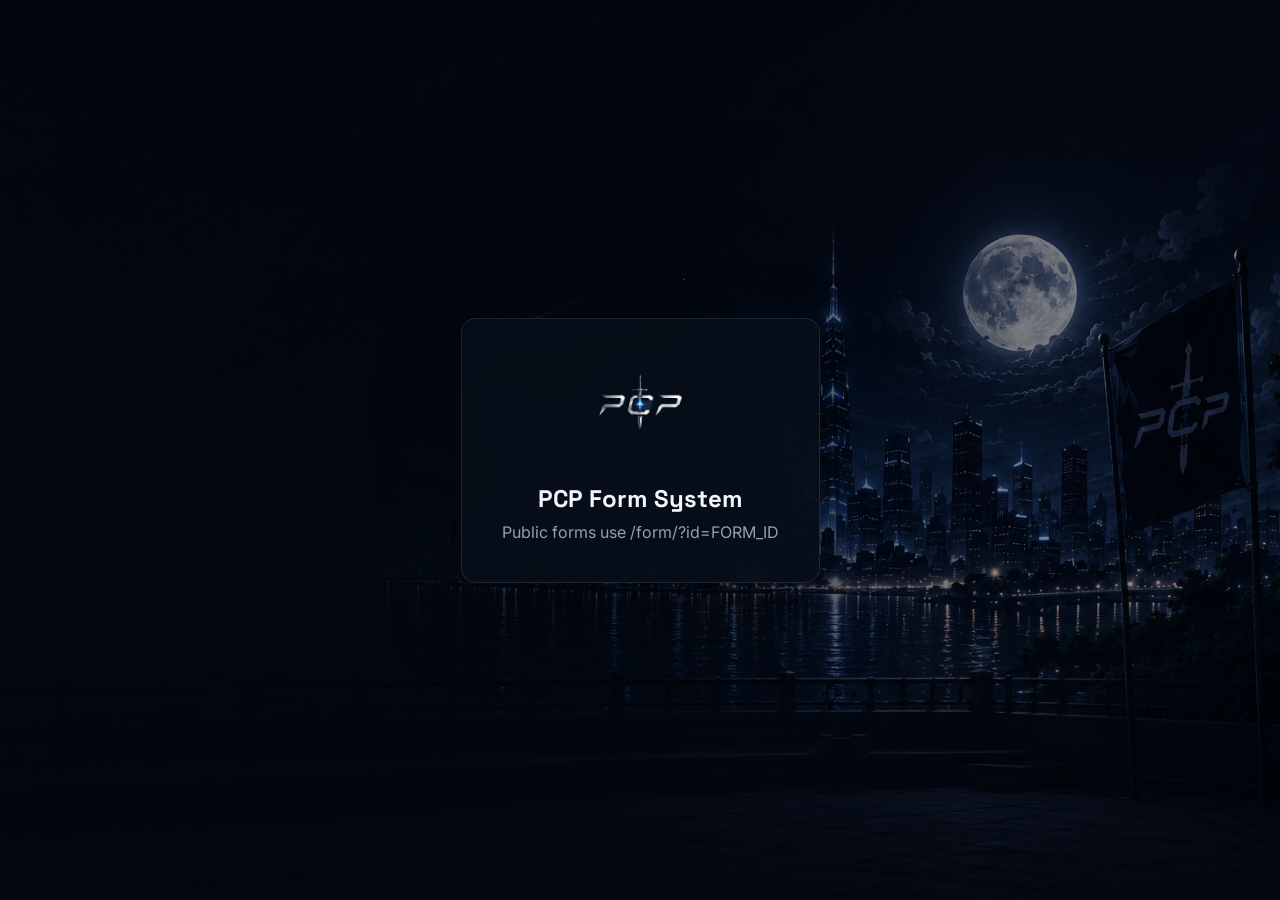
==== index.html @ 64094829 "Add files via upload" ====
<!doctype html><html><head><meta charset="utf-8"><meta name="viewport" content="width=device-width,initial-scale=1"><title>PCP Forms</title><link rel="stylesheet" href="css/common.css"></head><body><div class="bg"></div><main style="min-height:100vh;display:grid;place-items:center"><section class="card" style="padding:40px;text-align:center"><img src="asset/logo/txt.png" style="width:150px"><h1 style="margin:20px 0 8px">PCP Form System</h1><p class="muted">Public forms use /form/?id=FORM_ID</p></section></main></body></html>
---- css/common.css ----
@import url("https://fonts.googleapis.com/css2?family=Inter:wght@400;500;600;700;800&family=Space+Grotesk:wght@500;600;700&display=swap");

:root{
  --bg:#02060d;--panel:rgba(8,15,26,.84);--panel2:rgba(255,255,255,.035);
  --text:#f3f7fd;--muted:#91a1b7;--line:rgba(148,185,225,.15);
  --blue:#4da7ff;--blue2:#8cc8ff;--violet:#8e82ff;--green:#5fe2a0;
  --danger:#ff6f83;--warning:#ffc767;--shadow:0 30px 80px rgba(0,0,0,.34);
}
body.light{--bg:#edf4fb;--panel:rgba(255,255,255,.84);--panel2:rgba(16,58,96,.035);
  --text:#081a30;--muted:#5d6f84;--line:rgba(23,67,106,.14);--blue:#176bd0;--blue2:#4b8ed8;--shadow:0 25px 60px rgba(39,78,115,.14)}
*{box-sizing:border-box;margin:0;padding:0}
html,body{min-height:100%}
body{font-family:Inter,Arial,sans-serif;background:var(--bg);color:var(--text);transition:.3s}
button,input,textarea,select{font:inherit}
button{cursor:pointer}
a{color:inherit}
.bg{position:fixed;inset:0;z-index:-3;background:center/cover no-repeat url("../asset/background/darkbackground.png")}
.light .bg{background-image:url("../asset/background/lightbackground.png")}
.bg:after{content:"";position:absolute;inset:0;background:linear-gradient(90deg,rgba(2,6,13,.95),rgba(2,6,13,.76) 42%,rgba(2,6,13,.35))}
.light .bg:after{background:linear-gradient(90deg,rgba(244,250,255,.95),rgba(244,250,255,.78) 42%,rgba(244,250,255,.38))}
.container{width:min(1180px,calc(100% - 40px));margin:auto}
.topbar{height:76px;border-bottom:1px solid var(--line);background:rgba(2,6,13,.68);backdrop-filter:blur(18px);display:flex;align-items:center;justify-content:space-between;position:sticky;top:0;z-index:20}
.light .topbar{background:rgba(248,252,255,.72)}
.brand{display:flex;align-items:center;gap:13px;text-decoration:none}
.brand img{width:100px;height:45px;object-fit:contain}
.brand .copy{border-left:1px solid var(--line);padding-left:13px;display:grid;gap:1px}
.brand .copy b{font:600 8px "Space Grotesk";letter-spacing:1.8px}
.actions{display:flex;align-items:center;gap:10px}
.btn{border:1px solid var(--line);background:var(--panel2);color:var(--text);border-radius:8px;padding:10px 14px;font:600 11px "Space Grotesk";letter-spacing:.5px;transition:.2s}
.btn:hover{border-color:var(--blue);transform:translateY(-1px)}
.btn.primary{background:var(--blue);border-color:var(--blue);color:white}
.btn.danger{color:var(--danger)}
.icon-btn{width:38px;height:38px;padding:0;display:grid;place-items:center}
.page{padding:34px 0 60px}
.card{background:var(--panel);border:1px solid var(--line);border-radius:15px;box-shadow:var(--shadow);backdrop-filter:blur(18px)}
.muted{color:var(--muted)}
.small{font-size:11px}
.badge{display:inline-flex;align-items:center;gap:6px;border:1px solid var(--line);border-radius:99px;padding:5px 9px;font:600 9px "Space Grotesk";letter-spacing:.7px}
.badge.published{color:var(--green)}.badge.draft{color:var(--warning)}
input,textarea,select{width:100%;border:1px solid var(--line);background:rgba(255,255,255,.035);color:var(--text);border-radius:8px;padding:11px 12px;outline:0}
textarea{min-height:100px;resize:vertical}
input:focus,textarea:focus,select:focus{border-color:var(--blue);box-shadow:0 0 0 3px rgba(77,167,255,.09)}
label{display:block;font-size:11px;font-weight:600;margin-bottom:7px}
.field{margin-bottom:16px}
h1,h2,h3,.brand,.btn,.badge,.nav{font-family:"Space Grotesk",sans-serif}
@media(max-width:700px){.container{width:min(100% - 24px,1180px)}.brand .copy{display:none}.topbar{height:68px}.page{padding-top:20px}}
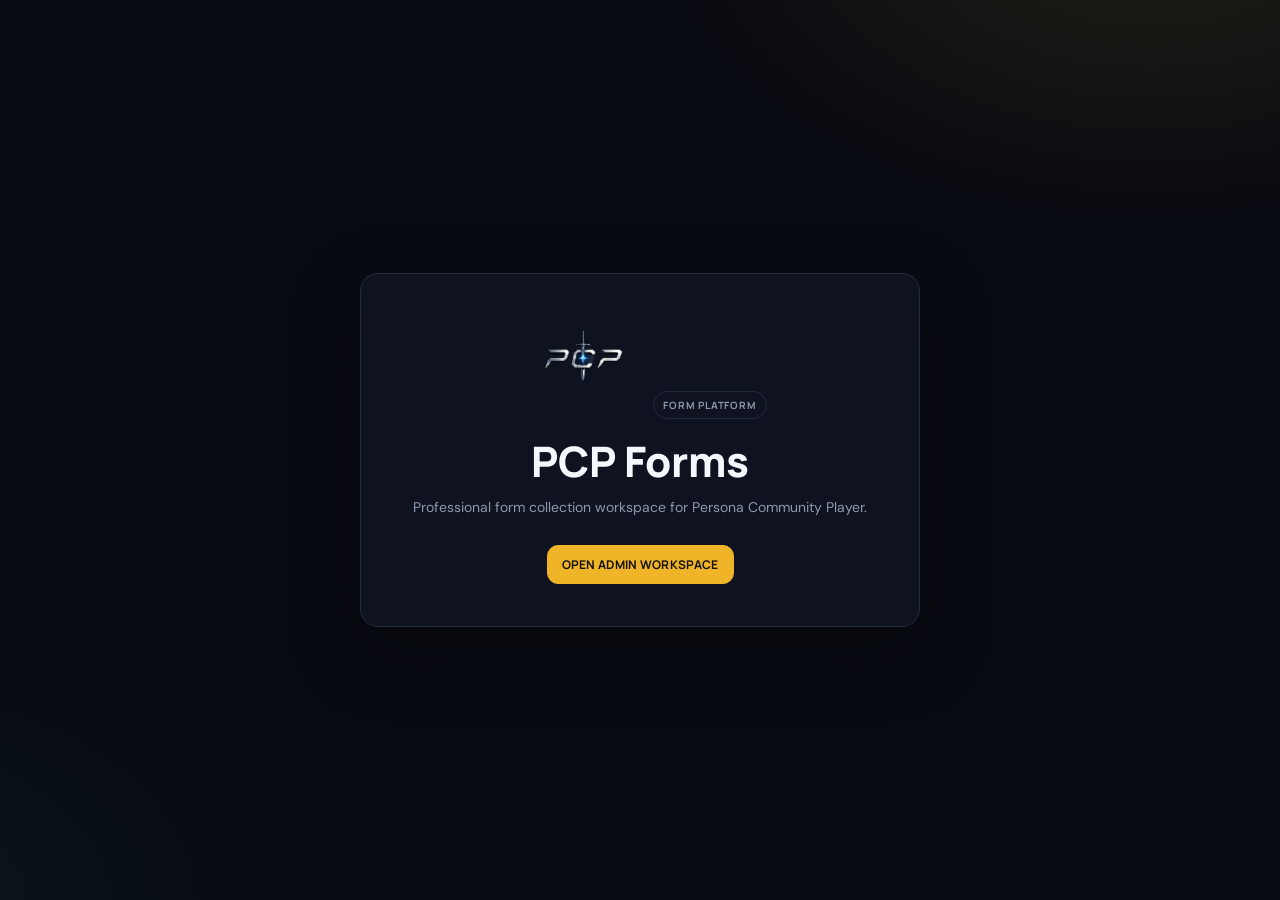
==== commit 08360643: "Add files via upload" ====
--- a/index.html
+++ b/index.html
@@ -1 +1 @@
-<!doctype html><html><head><meta charset="utf-8"><meta name="viewport" content="width=device-width,initial-scale=1"><title>PCP Forms</title><link rel="stylesheet" href="css/common.css"></head><body><div class="bg"></div><main style="min-height:100vh;display:grid;place-items:center"><section class="card" style="padding:40px;text-align:center"><img src="asset/logo/txt.png" style="width:150px"><h1 style="margin:20px 0 8px">PCP Form System</h1><p class="muted">Public forms use /form/?id=FORM_ID</p></section></main></body></html>+<!doctype html><html lang="id"><head><meta charset="utf-8"><meta name="viewport" content="width=device-width,initial-scale=1"><title>PCP Forms</title><link rel="stylesheet" href="css/common.css"></head><body><div class="bg"></div><main style="min-height:100vh;display:grid;place-items:center;padding:24px"><section class="card" style="padding:42px;text-align:center;max-width:560px;width:100%"><img src="asset/logo/txt.png" style="width:140px;max-width:60%"><span class="badge" style="margin:24px auto 8px">FORM PLATFORM</span><h1 style="font:800 42px/1.05 Manrope;margin:12px 0">PCP Forms</h1><p class="muted">Professional form collection workspace for Persona Community Player.</p><a class="btn primary" style="display:inline-block;margin-top:12px" href="admin/">OPEN ADMIN WORKSPACE</a></section></main></body></html>
--- a/css/common.css
+++ b/css/common.css
@@ -1,46 +1,2 @@
-@import url("https://fonts.googleapis.com/css2?family=Inter:wght@400;500;600;700;800&family=Space+Grotesk:wght@500;600;700&display=swap");
-
-:root{
-  --bg:#02060d;--panel:rgba(8,15,26,.84);--panel2:rgba(255,255,255,.035);
-  --text:#f3f7fd;--muted:#91a1b7;--line:rgba(148,185,225,.15);
-  --blue:#4da7ff;--blue2:#8cc8ff;--violet:#8e82ff;--green:#5fe2a0;
-  --danger:#ff6f83;--warning:#ffc767;--shadow:0 30px 80px rgba(0,0,0,.34);
-}
-body.light{--bg:#edf4fb;--panel:rgba(255,255,255,.84);--panel2:rgba(16,58,96,.035);
-  --text:#081a30;--muted:#5d6f84;--line:rgba(23,67,106,.14);--blue:#176bd0;--blue2:#4b8ed8;--shadow:0 25px 60px rgba(39,78,115,.14)}
-*{box-sizing:border-box;margin:0;padding:0}
-html,body{min-height:100%}
-body{font-family:Inter,Arial,sans-serif;background:var(--bg);color:var(--text);transition:.3s}
-button,input,textarea,select{font:inherit}
-button{cursor:pointer}
-a{color:inherit}
-.bg{position:fixed;inset:0;z-index:-3;background:center/cover no-repeat url("../asset/background/darkbackground.png")}
-.light .bg{background-image:url("../asset/background/lightbackground.png")}
-.bg:after{content:"";position:absolute;inset:0;background:linear-gradient(90deg,rgba(2,6,13,.95),rgba(2,6,13,.76) 42%,rgba(2,6,13,.35))}
-.light .bg:after{background:linear-gradient(90deg,rgba(244,250,255,.95),rgba(244,250,255,.78) 42%,rgba(244,250,255,.38))}
-.container{width:min(1180px,calc(100% - 40px));margin:auto}
-.topbar{height:76px;border-bottom:1px solid var(--line);background:rgba(2,6,13,.68);backdrop-filter:blur(18px);display:flex;align-items:center;justify-content:space-between;position:sticky;top:0;z-index:20}
-.light .topbar{background:rgba(248,252,255,.72)}
-.brand{display:flex;align-items:center;gap:13px;text-decoration:none}
-.brand img{width:100px;height:45px;object-fit:contain}
-.brand .copy{border-left:1px solid var(--line);padding-left:13px;display:grid;gap:1px}
-.brand .copy b{font:600 8px "Space Grotesk";letter-spacing:1.8px}
-.actions{display:flex;align-items:center;gap:10px}
-.btn{border:1px solid var(--line);background:var(--panel2);color:var(--text);border-radius:8px;padding:10px 14px;font:600 11px "Space Grotesk";letter-spacing:.5px;transition:.2s}
-.btn:hover{border-color:var(--blue);transform:translateY(-1px)}
-.btn.primary{background:var(--blue);border-color:var(--blue);color:white}
-.btn.danger{color:var(--danger)}
-.icon-btn{width:38px;height:38px;padding:0;display:grid;place-items:center}
-.page{padding:34px 0 60px}
-.card{background:var(--panel);border:1px solid var(--line);border-radius:15px;box-shadow:var(--shadow);backdrop-filter:blur(18px)}
-.muted{color:var(--muted)}
-.small{font-size:11px}
-.badge{display:inline-flex;align-items:center;gap:6px;border:1px solid var(--line);border-radius:99px;padding:5px 9px;font:600 9px "Space Grotesk";letter-spacing:.7px}
-.badge.published{color:var(--green)}.badge.draft{color:var(--warning)}
-input,textarea,select{width:100%;border:1px solid var(--line);background:rgba(255,255,255,.035);color:var(--text);border-radius:8px;padding:11px 12px;outline:0}
-textarea{min-height:100px;resize:vertical}
-input:focus,textarea:focus,select:focus{border-color:var(--blue);box-shadow:0 0 0 3px rgba(77,167,255,.09)}
-label{display:block;font-size:11px;font-weight:600;margin-bottom:7px}
-.field{margin-bottom:16px}
-h1,h2,h3,.brand,.btn,.badge,.nav{font-family:"Space Grotesk",sans-serif}
-@media(max-width:700px){.container{width:min(100% - 24px,1180px)}.brand .copy{display:none}.topbar{height:68px}.page{padding-top:20px}}
+@import url('https://fonts.googleapis.com/css2?family=DM+Sans:wght@400;500;600;700&family=Manrope:wght@500;600;700;800&display=swap');
+:root{--bg:#080b12;--panel:#0f1420;--panel2:#141b29;--line:#222c3d;--text:#f4f7fb;--muted:#8d99aa;--accent:#f0b429;--accent2:#ffd56a;--danger:#ff667a;--ok:#47d7a3;--shadow:0 24px 70px rgba(0,0,0,.35);--r:18px}*{box-sizing:border-box}html{color-scheme:dark}body{margin:0;background:var(--bg);color:var(--text);font:14px/1.55 'DM Sans',sans-serif;min-height:100vh}body.light{--bg:#f3f5f8;--panel:#fff;--panel2:#f7f8fb;--line:#e1e6ed;--text:#121722;--muted:#697586;--shadow:0 18px 50px rgba(27,39,57,.1);color-scheme:light}.bg{position:fixed;inset:0;pointer-events:none;background:radial-gradient(800px 500px at 90% -10%,rgba(240,180,41,.11),transparent 65%),radial-gradient(700px 450px at -10% 100%,rgba(71,215,163,.06),transparent 65%)}a{color:inherit;text-decoration:none}.container{width:min(1180px,calc(100% - 40px));margin:auto}.card{background:color-mix(in srgb,var(--panel) 96%,transparent);border:1px solid var(--line);border-radius:var(--r);box-shadow:var(--shadow)}.topbar{height:72px;border-bottom:1px solid var(--line);background:color-mix(in srgb,var(--bg) 86%,transparent);backdrop-filter:blur(18px);position:sticky;top:0;z-index:50}.bar{height:100%;width:min(1280px,calc(100% - 40px));margin:auto;display:flex;align-items:center;gap:26px}.brand{display:flex;align-items:center;gap:14px;margin-right:auto}.brand img{width:96px;max-height:36px;object-fit:contain}.brand .copy{font:700 9px/1.15 Manrope;letter-spacing:.12em;color:var(--muted);display:grid}.btn{appearance:none;border:1px solid var(--line);background:var(--panel2);color:var(--text);border-radius:11px;padding:10px 14px;font:700 12px Manrope;letter-spacing:.025em;cursor:pointer;transition:.18s}.btn:hover{transform:translateY(-1px);border-color:#48556b}.btn:disabled{opacity:.45;cursor:not-allowed;transform:none}.btn.primary{background:var(--accent);border-color:var(--accent);color:#15120a}.btn.danger{color:var(--danger)}.btn.ghost{background:transparent}.btn.full{width:100%}.icon-btn{width:40px;padding:9px}.badge{display:inline-flex;align-items:center;gap:7px;border:1px solid var(--line);border-radius:999px;padding:6px 9px;font:700 10px Manrope;letter-spacing:.08em;color:var(--muted)}.badge.published{color:var(--ok);border-color:color-mix(in srgb,var(--ok) 35%,var(--line));background:color-mix(in srgb,var(--ok) 8%,transparent)}.badge.draft{color:var(--accent)}.muted{color:var(--muted)}input,textarea,select{width:100%;background:var(--panel2);border:1px solid var(--line);color:var(--text);border-radius:11px;padding:12px 13px;font:inherit;outline:none;transition:.15s}input:focus,textarea:focus,select:focus{border-color:var(--accent);box-shadow:0 0 0 3px color-mix(in srgb,var(--accent) 12%,transparent)}textarea{resize:vertical;min-height:90px}.field{display:grid;gap:7px;margin:14px 0}.field label{font:700 11px Manrope;color:var(--muted);letter-spacing:.04em}.error,.success{margin-top:12px;font-size:13px}.error{color:var(--danger)}.success{color:var(--ok)}.hidden{display:none!important}.empty{padding:54px 24px;text-align:center;color:var(--muted)}.nav{display:flex;gap:5px}.nav a{padding:9px 12px;border-radius:9px;color:var(--muted);font:700 11px Manrope}.nav a.active,.nav a:hover{background:var(--panel2);color:var(--text)}.actions{display:flex;align-items:center;gap:8px}.toast{position:fixed;right:24px;bottom:24px;z-index:100;background:var(--text);color:var(--bg);border-radius:12px;padding:11px 15px;font-weight:700;box-shadow:var(--shadow);animation:toast .2s ease}@keyframes toast{from{opacity:0;transform:translateY(8px)}}@media(max-width:720px){.container,.bar{width:min(100% - 24px,1180px)}.topbar{height:64px}.brand .copy{display:none}.brand img{width:82px}.nav{display:none}.actions .btn:not(.icon-btn){padding:9px 10px}.btn{min-height:40px}}
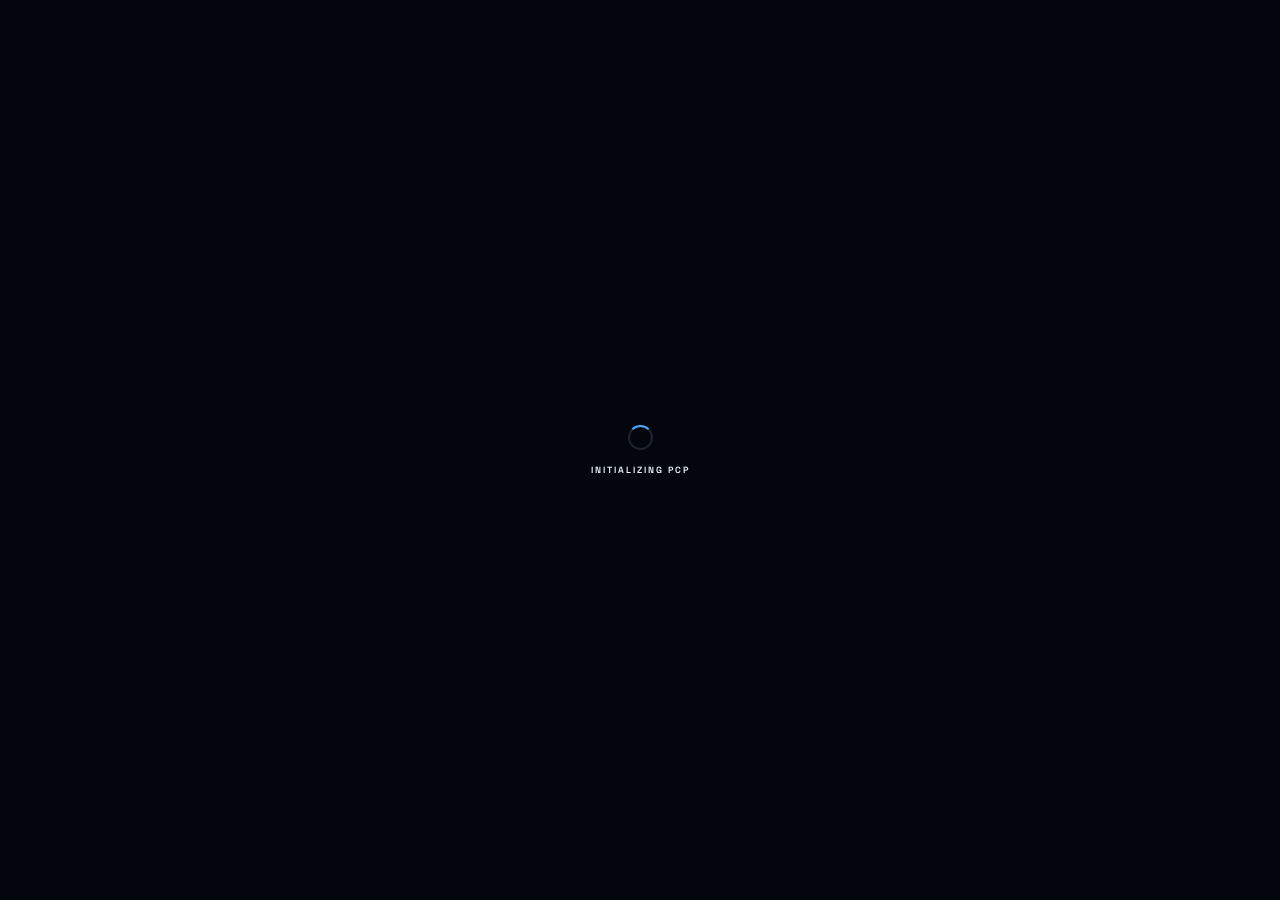
==== commit 1d3ec5a5: "Add files via upload" ====
--- a/index.html
+++ b/index.html
@@ -1 +1,18 @@
-<!doctype html><html lang="id"><head><meta charset="utf-8"><meta name="viewport" content="width=device-width,initial-scale=1"><title>PCP Forms</title><link rel="stylesheet" href="css/common.css"></head><body><div class="bg"></div><main style="min-height:100vh;display:grid;place-items:center;padding:24px"><section class="card" style="padding:42px;text-align:center;max-width:560px;width:100%"><img src="asset/logo/txt.png" style="width:140px;max-width:60%"><span class="badge" style="margin:24px auto 8px">FORM PLATFORM</span><h1 style="font:800 42px/1.05 Manrope;margin:12px 0">PCP Forms</h1><p class="muted">Professional form collection workspace for Persona Community Player.</p><a class="btn primary" style="display:inline-block;margin-top:12px" href="admin/">OPEN ADMIN WORKSPACE</a></section></main></body></html>
+<!doctype html>
+<html lang="id"><head><meta charset="UTF-8"><meta name="viewport" content="width=device-width,initial-scale=1"><meta name="theme-color" content="#050914"><meta name="description" content="Persona Community Player — community hub untuk player, creator, dan member yang tumbuh bersama."><title>PCP — Persona Community Player</title><link rel="stylesheet" href="PCP_Web_Template/css/style.css"><script>document.documentElement.dataset.theme=localStorage.getItem('pcp-theme')||'dark'</script></head>
+<body><div class="pcp-bg"></div><div class="pcp-grid"></div><div id="siteLoading" class="site-loading"><div class="loading-spinner"></div><span>INITIALIZING PCP</span></div>
+<div class="home-shell" id="homeShell" hidden>
+<header class="home-nav"><div class="pcp-container home-nav-inner"><a class="pcp-brand" href="#home"><img src="asset/logo/txt.png" alt="PCP"><span class="pcp-brand-copy"><span>PERSONA</span><span>COMMUNITY</span><span>PLAYER</span></span></a><nav class="home-links" id="navLinks"><a href="#home">HOME</a><a href="#about">ABOUT</a><a href="#pillars">COMMUNITY</a><a href="#programs">PROGRAMS</a><a href="#values">VALUES</a><a href="#contact">CONTACT</a></nav><div class="home-actions"><button class="theme-btn" id="theme" aria-label="Switch theme">◐</button><a class="pcp-btn primary desktop-join" href="./page/PCP_Form_System/">JOIN PCP</a><button class="menu-btn" id="menuBtn" aria-label="Open menu">☰</button></div></div></header>
+<div id="announcement" class="announcement" hidden><div class="pcp-container"><span class="announce-tag">NOTICE</span><span id="announcementText"></span><button id="closeAnnouncement">×</button></div></div>
+<main id="home">
+<section class="hero pcp-container"><div class="hero-content"><div class="eyebrow"><i class="pcp-dot"></i><span id="releaseLabel">OFFICIAL COMMUNITY PLATFORM</span></div><img class="hero-logo" src="asset/logo/txt.png" alt="Persona Community Player"><h1>One community.<br><span>Many personas.</span></h1><p id="heroDescription">Ruang komunitas modern untuk player, creator, dan individu yang ingin terhubung, berkolaborasi, bermain, dan berkembang bersama.</p><div class="hero-actions"><a class="pcp-btn primary large" href="./page/PCP_Form_System/">JOIN THE COMMUNITY <b>↗</b></a><a class="pcp-btn large" href="#about">DISCOVER PCP</a></div><div class="hero-meta"><div><i class="pcp-dot"></i><span id="systemStatus">COMMUNITY ONLINE</span></div><div><span class="meta-label">VERSION</span><strong id="siteVersion">1.0.0</strong></div></div></div><div class="hero-visual"><div class="visual-card main"><span class="visual-kicker">PCP / COMMUNITY HUB</span><div class="monogram">PCP</div><p>PLAY • CONNECT • CREATE</p></div><div class="float-card fc1"><span>COMMUNITY</span><b>CONNECTED</b></div><div class="float-card fc2"><span>STATUS</span><b class="online">● ONLINE</b></div></div></section>
+<section class="trust-strip"><div class="pcp-container"><span>BUILT FOR COMMUNITY</span><i></i><span>PLAYER FIRST</span><i></i><span>CREATIVE SPACE</span><i></i><span>SAFE & INCLUSIVE</span><i></i><span>GROW TOGETHER</span></div></section>
+<section class="section pcp-container" id="about"><div class="section-heading"><span class="section-no">01</span><div><span class="eyebrow-text">WHO WE ARE</span><h2>More than a place to play.</h2></div></div><div class="about-grid"><article class="about-lead"><p class="lead">Persona Community Player adalah komunitas yang dibangun sebagai ruang bersama bagi orang-orang dengan minat, persona, dan kreativitas yang berbeda.</p><p>Kami percaya komunitas yang baik bukan sekadar ramai. PCP dibangun untuk menciptakan koneksi yang sehat, aktivitas yang terarah, ruang berekspresi, dan pengalaman yang membuat setiap member merasa punya tempat.</p><div class="signature-line"><span>PERSONA COMMUNITY PLAYER</span><span>EST. 2026</span></div></article><div class="about-cards"><article class="mini-card"><span>MISSION</span><h3>Connect people.</h3><p>Membangun lingkungan tempat member mudah menemukan teman, tim, dan kolaborator.</p></article><article class="mini-card"><span>VISION</span><h3>Grow together.</h3><p>Menjadi community hub yang sehat, aktif, kreatif, dan dapat berkembang bersama membernya.</p></article></div></div></section>
+<section class="section section-wide" id="pillars"><div class="pcp-container"><div class="section-heading"><span class="section-no">02</span><div><span class="eyebrow-text">OUR COMMUNITY</span><h2>Built around what we love.</h2></div></div><div class="pillar-grid"><article class="pillar featured"><span class="pillar-index">01</span><div class="pillar-icon">⌁</div><h3>Gaming</h3><p>Mabar, squad, casual sessions, competitive play, dan ruang diskusi game lintas genre.</p><span class="pillar-foot">PLAY TOGETHER</span></article><article class="pillar"><span class="pillar-index">02</span><div class="pillar-icon">◇</div><h3>Creative</h3><p>Tempat untuk berbagi karya, ide, desain, konten, musik, dan project kolaboratif.</p><span class="pillar-foot">CREATE TOGETHER</span></article><article class="pillar"><span class="pillar-index">03</span><div class="pillar-icon">◎</div><h3>Social</h3><p>Ruang ngobrol, kenalan, berbagi pengalaman, dan membangun relasi yang positif.</p><span class="pillar-foot">CONNECT TOGETHER</span></article><article class="pillar"><span class="pillar-index">04</span><div class="pillar-icon">△</div><h3>Events</h3><p>Community night, challenge, tournament, creative event, dan agenda internal lainnya.</p><span class="pillar-foot">EXPERIENCE TOGETHER</span></article></div></div></section>
+<section class="section pcp-container" id="programs"><div class="section-heading"><span class="section-no">03</span><div><span class="eyebrow-text">WHAT HAPPENS HERE</span><h2>Community in motion.</h2></div></div><div class="program-list"><article><span class="program-no">01</span><div><h3>Community Sessions</h3><p>Agenda rutin untuk main, ngobrol, dan mengenal member lain tanpa tekanan.</p></div><span class="program-tag">SOCIAL</span></article><article><span class="program-no">02</span><div><h3>Game Nights & Challenges</h3><p>Aktivitas gaming terjadwal, mini challenge, hingga event kompetitif komunitas.</p></div><span class="program-tag">GAMING</span></article><article><span class="program-no">03</span><div><h3>Creative Showcase</h3><p>Ruang bagi member untuk menampilkan karya dan mendapatkan exposure di komunitas.</p></div><span class="program-tag">CREATIVE</span></article><article><span class="program-no">04</span><div><h3>Collaboration Projects</h3><p>Project bersama yang mempertemukan skill, minat, dan persona yang berbeda.</p></div><span class="program-tag">COLLAB</span></article></div></section>
+<section class="section values-section" id="values"><div class="pcp-container values-layout"><div><span class="eyebrow-text">OUR PRINCIPLES</span><h2>A community worth belonging to.</h2><p>Standar sederhana yang menjadi dasar bagaimana PCP tumbuh dan berinteraksi.</p></div><div class="values-grid"><article><b>01</b><h3>Respect First</h3><p>Hormati orang lain, batasan mereka, dan perbedaan yang ada.</p></article><article><b>02</b><h3>Be Collaborative</h3><p>Berbagi ruang, peluang, pengetahuan, dan tumbuh bersama.</p></article><article><b>03</b><h3>Stay Authentic</h3><p>Jadilah diri sendiri tanpa harus menjatuhkan persona orang lain.</p></article><article><b>04</b><h3>Keep It Safe</h3><p>Jaga komunitas tetap nyaman, aman, dan bertanggung jawab.</p></article></div></div></section>
+<section class="section pcp-container"><div class="cta-panel"><div><span class="eyebrow-text">YOUR PERSONA BELONGS HERE</span><h2>Ready to join the community?</h2><p>Kenalan dengan PCP, isi form membership, dan mulai perjalananmu bersama komunitas.</p></div><a class="pcp-btn primary large" href="./page/PCP_Form_System/">START HERE ↗</a></div></section>
+</main>
+<footer id="contact"><div class="pcp-container footer-grid"><div><img src="asset/logo/txt.png" alt="PCP"><p>Persona Community Player.<br>Connect. Create. Play Together.</p></div><div><span>EXPLORE</span><a href="#about">About PCP</a><a href="#pillars">Community</a><a href="#programs">Programs</a><a href="./page/PCP_Form_System/">Join Us</a></div><div><span>COMMUNITY</span><a id="discordLink" href="#">Discord</a><a id="instagramLink" href="#">Instagram</a><a id="emailLink" href="#">Contact</a></div><div><span>SYSTEM</span><p><i class="pcp-dot"></i> <b id="footerStatus">OPERATIONAL</b></p><small id="footerVersion">PCP v1.0.0</small></div></div><div class="pcp-container footer-bottom"><span>© 2026 PERSONA COMMUNITY PLAYER</span><span>MADE FOR THE COMMUNITY</span></div></footer>
+</div>
+<script type="module">import{db,doc,getDoc}from'./js/firebase.js';const $=s=>document.querySelector(s);const loading=$('#siteLoading'),home=$('#homeShell');function theme(t){t=t==='light'?'light':'dark';document.documentElement.dataset.theme=t;document.body.dataset.theme=t}theme(localStorage.getItem('pcp-theme'));$('#theme').onclick=()=>{let n=document.documentElement.dataset.theme==='dark'?'light':'dark';localStorage.setItem('pcp-theme',n);theme(n)};$('#menuBtn').onclick=()=>$('#navLinks').classList.toggle('open');document.querySelectorAll('#navLinks a').forEach(a=>a.onclick=()=>$('#navLinks').classList.remove('open'));$('#closeAnnouncement').onclick=()=>$('#announcement').hidden=true;async function init(){try{const [s,p]=await Promise.all([getDoc(doc(db,'siteSettings','general')),getDoc(doc(db,'communityProfile','main'))]);const cfg=s.exists()?s.data():{};if(cfg.enabled===true||cfg.releaseState==='maintenance'){location.replace('./page/LockScreen/Maintenance/');return}$('#siteVersion').textContent=cfg.version||'1.0.0';$('#footerVersion').textContent='PCP v'+(cfg.version||'1.0.0');if(cfg.announcementEnabled&&cfg.announcement){$('#announcementText').textContent=cfg.announcement;$('#announcement').hidden=false}if(p.exists()){const d=p.data();if(d.heroDescription)$('#heroDescription').textContent=d.heroDescription;if(d.discord)$('#discordLink').href=d.discord;if(d.instagram)$('#instagramLink').href=d.instagram;if(d.email){$('#emailLink').href='mailto:'+d.email;$('#emailLink').textContent=d.email}}home.hidden=false}catch(e){console.error(e);location.replace('./page/LockScreen/Maintenance/')}finally{loading.remove()}}init();</script></body></html>
--- a/PCP_Web_Template/css/style.css
+++ b/PCP_Web_Template/css/style.css
@@ -0,0 +1,5 @@
+@import url('../../css/shared.css');
+body{min-height:100vh;overflow-x:hidden}.home-shell{min-height:100vh}.home-nav{position:fixed;z-index:50;top:0;left:0;right:0;height:78px;border-bottom:1px solid var(--line);background:rgba(3,7,13,.78);backdrop-filter:blur(22px)}html[data-theme="light"] .home-nav{background:rgba(246,251,255,.82)}.home-nav-inner{height:100%;display:flex;align-items:center;justify-content:space-between;gap:28px}.home-links{display:flex;align-items:center;gap:25px}.home-links a{font:600 9px 'Space Grotesk';letter-spacing:1.2px;color:var(--muted);transition:.2s}.home-links a:hover{color:var(--text)}.home-actions{display:flex;align-items:center;gap:9px}.theme-btn,.menu-btn{width:38px;height:38px;border:1px solid var(--line);border-radius:9px;background:var(--surface);color:var(--text)}.menu-btn{display:none}.announcement{position:fixed;z-index:45;top:78px;left:0;right:0;background:var(--blue);color:#fff}.announcement .pcp-container{min-height:38px;display:flex;align-items:center;gap:12px;font-size:10px}.announce-tag{font:700 8px 'Space Grotesk';letter-spacing:1px;padding:3px 6px;border:1px solid rgba(255,255,255,.4);border-radius:4px}.announcement button{margin-left:auto;border:0;background:none;color:#fff;font-size:20px}.hero{min-height:100vh;display:grid;grid-template-columns:minmax(0,1.1fr) minmax(380px,.9fr);align-items:center;gap:70px;padding-top:118px;padding-bottom:70px}.hero-content{max-width:700px}.eyebrow{display:flex;align-items:center;gap:10px;color:var(--blue-soft);font:600 9px 'Space Grotesk';letter-spacing:2.2px}.hero-logo{width:min(390px,76vw);max-height:120px;object-fit:contain;object-position:left center;margin:24px 0 14px}.hero h1{font:600 clamp(46px,5.4vw,78px)/.98 'Space Grotesk';letter-spacing:-3.8px}.hero h1 span{color:var(--blue-soft)}.hero-content>p{max-width:620px;color:var(--muted);font-size:14px;line-height:1.9;margin:23px 0 28px}.hero-actions{display:flex;gap:10px;flex-wrap:wrap}.pcp-btn.large{min-height:46px;padding:0 19px}.hero-meta{margin-top:32px;padding-top:20px;border-top:1px solid var(--line);display:flex;gap:35px;align-items:center}.hero-meta>div{display:flex;align-items:center;gap:9px;color:var(--muted);font:600 9px 'Space Grotesk';letter-spacing:1px}.hero-meta>div:last-child{margin-left:auto}.meta-label{color:var(--muted)}.hero-meta strong{color:var(--text)}.hero-visual{position:relative;height:520px;display:grid;place-items:center}.visual-card.main{width:360px;height:430px;border:1px solid rgba(76,168,255,.25);border-radius:28px;background:linear-gradient(145deg,rgba(10,22,38,.9),rgba(5,11,20,.7));box-shadow:0 40px 100px rgba(0,0,0,.38),inset 0 0 80px rgba(76,168,255,.05);backdrop-filter:blur(20px);display:flex;flex-direction:column;align-items:center;justify-content:center;position:relative;overflow:hidden}.visual-card.main:before{content:'';position:absolute;width:280px;height:280px;border:1px solid rgba(76,168,255,.18);border-radius:50%}.visual-card.main:after{content:'';position:absolute;width:190px;height:190px;border:1px dashed rgba(140,130,255,.2);border-radius:50%;transform:rotate(25deg)}.visual-kicker{position:absolute;top:25px;left:27px;font:600 8px 'Space Grotesk';letter-spacing:1.6px;color:var(--muted)}.monogram{z-index:2;font:700 72px 'Space Grotesk';letter-spacing:-6px;color:var(--text);text-shadow:0 0 35px rgba(76,168,255,.25)}.visual-card.main p{z-index:2;margin-top:12px;font:600 8px 'Space Grotesk';letter-spacing:2px;color:var(--blue-soft)}.float-card{position:absolute;padding:13px 15px;border:1px solid var(--line);border-radius:10px;background:var(--surface-strong);box-shadow:var(--shadow);backdrop-filter:blur(18px);display:grid;gap:4px;min-width:145px}.float-card span{font:600 7px 'Space Grotesk';letter-spacing:1.2px;color:var(--muted)}.float-card b{font:600 10px 'Space Grotesk';letter-spacing:.7px}.fc1{left:0;top:95px}.fc2{right:0;bottom:85px}.online{color:var(--green)}.trust-strip{border-top:1px solid var(--line);border-bottom:1px solid var(--line);background:rgba(255,255,255,.018)}.trust-strip .pcp-container{height:68px;display:flex;align-items:center;justify-content:space-between;gap:18px;color:var(--muted);font:600 8px 'Space Grotesk';letter-spacing:1.4px}.trust-strip i{width:3px;height:3px;border-radius:50%;background:var(--blue)}.section{padding-top:115px;padding-bottom:115px}.section-heading{display:grid;grid-template-columns:75px 1fr;gap:25px;margin-bottom:55px}.section-no{font:600 10px 'Space Grotesk';color:var(--blue);padding-top:7px}.eyebrow-text{font:600 9px 'Space Grotesk';letter-spacing:2px;color:var(--blue-soft)}.section h2,.values-section h2,.cta-panel h2{font:600 clamp(34px,4vw,54px)/1.05 'Space Grotesk';letter-spacing:-2px;margin-top:10px}.about-grid{display:grid;grid-template-columns:1.15fr .85fr;gap:70px}.about-lead .lead{font:500 clamp(20px,2.2vw,30px)/1.45 'Space Grotesk';color:var(--text);margin-bottom:24px}.about-lead>p:not(.lead){color:var(--muted);font-size:13px;line-height:1.9;max-width:680px}.signature-line{display:flex;justify-content:space-between;border-top:1px solid var(--line);margin-top:35px;padding-top:16px;color:var(--muted);font:600 8px 'Space Grotesk';letter-spacing:1.2px}.about-cards{display:grid;gap:12px}.mini-card{border:1px solid var(--line);border-radius:14px;padding:26px;background:var(--surface)}.mini-card span,.pillar-foot{font:600 8px 'Space Grotesk';letter-spacing:1.4px;color:var(--blue-soft)}.mini-card h3{font:600 22px 'Space Grotesk';margin:28px 0 10px}.mini-card p,.pillar p{color:var(--muted);font-size:12px;line-height:1.75}.section-wide{background:linear-gradient(180deg,transparent,rgba(76,168,255,.035),transparent);border-top:1px solid var(--line);border-bottom:1px solid var(--line)}.pillar-grid{display:grid;grid-template-columns:repeat(4,1fr);gap:12px}.pillar{min-height:340px;border:1px solid var(--line);border-radius:14px;padding:25px;display:flex;flex-direction:column;background:var(--surface);transition:.25s}.pillar:hover{transform:translateY(-5px);border-color:rgba(76,168,255,.42)}.pillar.featured{background:linear-gradient(160deg,rgba(76,168,255,.13),var(--surface))}.pillar-index{font:600 8px 'Space Grotesk';color:var(--muted)}.pillar-icon{font-size:34px;color:var(--blue-soft);margin-top:50px}.pillar h3{font:600 24px 'Space Grotesk';margin:18px 0 12px}.pillar-foot{margin-top:auto;padding-top:25px}.program-list{border-top:1px solid var(--line)}.program-list article{display:grid;grid-template-columns:70px 1fr 110px;gap:25px;align-items:center;padding:28px 0;border-bottom:1px solid var(--line)}.program-no{font:600 9px 'Space Grotesk';color:var(--blue)}.program-list h3{font:600 20px 'Space Grotesk';margin-bottom:6px}.program-list p{font-size:12px;color:var(--muted);line-height:1.6}.program-tag{justify-self:end;border:1px solid var(--line);border-radius:999px;padding:6px 9px;font:600 8px 'Space Grotesk';letter-spacing:1px;color:var(--blue-soft)}.values-section{padding:110px 0;border-block:1px solid var(--line);background:rgba(255,255,255,.015)}.values-layout{display:grid;grid-template-columns:.75fr 1.25fr;gap:80px}.values-layout>div:first-child>p{color:var(--muted);font-size:13px;line-height:1.8;margin-top:20px}.values-grid{display:grid;grid-template-columns:1fr 1fr;border-top:1px solid var(--line);border-left:1px solid var(--line)}.values-grid article{padding:26px;border-right:1px solid var(--line);border-bottom:1px solid var(--line);min-height:185px}.values-grid b{font:600 8px 'Space Grotesk';color:var(--blue)}.values-grid h3{font:600 18px 'Space Grotesk';margin:28px 0 9px}.values-grid p{font-size:11px;line-height:1.65;color:var(--muted)}.cta-panel{padding:48px;border:1px solid rgba(76,168,255,.28);border-radius:20px;background:linear-gradient(120deg,rgba(76,168,255,.1),var(--surface));display:flex;align-items:center;justify-content:space-between;gap:40px}.cta-panel p{color:var(--muted);font-size:12px;margin-top:12px}footer{border-top:1px solid var(--line);padding:65px 0 22px;background:rgba(1,4,9,.38)}.footer-grid{display:grid;grid-template-columns:2fr 1fr 1fr 1fr;gap:45px}.footer-grid>div{display:flex;flex-direction:column;align-items:flex-start;gap:10px}.footer-grid img{width:160px;margin-bottom:10px}.footer-grid>div>span{font:600 8px 'Space Grotesk';letter-spacing:1.4px;color:var(--blue-soft);margin-bottom:8px}.footer-grid p,.footer-grid a,.footer-grid small{font-size:10px;line-height:1.6;color:var(--muted)}.footer-grid a:hover{color:var(--text)}.footer-grid p i{display:inline-block;margin-right:5px}.footer-bottom{border-top:1px solid var(--line);margin-top:45px;padding-top:20px;display:flex;justify-content:space-between;color:var(--muted);font:600 8px 'Space Grotesk';letter-spacing:1px}.site-loading{position:fixed;inset:0;z-index:9999;display:flex;flex-direction:column;align-items:center;justify-content:center;gap:14px;background:var(--bg);font:600 9px 'Space Grotesk';letter-spacing:2px}.loading-spinner{width:25px;height:25px;border:2px solid var(--line);border-top-color:var(--blue);border-radius:50%;animation:spin .8s linear infinite}@keyframes spin{to{transform:rotate(360deg)}}
+@media(max-width:1050px){.home-links{gap:14px}.home-links a{font-size:8px}.hero{grid-template-columns:1fr .75fr;gap:25px}.hero-visual{transform:scale(.85)}.pillar-grid{grid-template-columns:1fr 1fr}.about-grid,.values-layout{gap:35px}}
+@media(max-width:780px){.home-nav{height:70px}.desktop-join{display:none}.menu-btn{display:grid;place-items:center}.home-links{position:fixed;top:70px;left:12px;right:12px;display:none;flex-direction:column;align-items:stretch;padding:12px;border:1px solid var(--line);border-radius:12px;background:var(--surface-strong);box-shadow:var(--shadow)}.home-links.open{display:flex}.home-links a{padding:13px;font-size:9px}.announcement{top:70px}.hero{display:block;padding-top:125px;min-height:auto}.hero-visual{height:430px;transform:scale(.85);margin-top:20px}.hero h1{letter-spacing:-2.5px}.trust-strip .pcp-container{overflow:auto;justify-content:flex-start;white-space:nowrap}.section{padding-top:80px;padding-bottom:80px}.section-heading{grid-template-columns:45px 1fr;margin-bottom:35px}.about-grid,.values-layout{grid-template-columns:1fr}.pillar-grid{grid-template-columns:1fr 1fr}.footer-grid{grid-template-columns:1.5fr 1fr 1fr}.footer-grid>div:last-child{grid-column:1/-1}.cta-panel{padding:30px;align-items:flex-start;flex-direction:column}}
+@media(max-width:560px){.hero-logo{width:250px}.hero h1{font-size:44px}.hero-meta{gap:15px}.hero-meta>div:last-child{display:none}.hero-visual{height:350px;transform:none}.visual-card.main{width:270px;height:330px}.monogram{font-size:56px}.fc1{left:-4px;top:45px}.fc2{right:-3px;bottom:30px}.pillar-grid{grid-template-columns:1fr}.pillar{min-height:260px}.pillar-icon{margin-top:30px}.program-list article{grid-template-columns:35px 1fr}.program-tag{display:none}.values-grid{grid-template-columns:1fr}.footer-grid{grid-template-columns:1fr 1fr}.footer-grid>div:first-child{grid-column:1/-1}.footer-bottom{gap:12px;flex-direction:column}.cta-panel h2{font-size:34px}}
